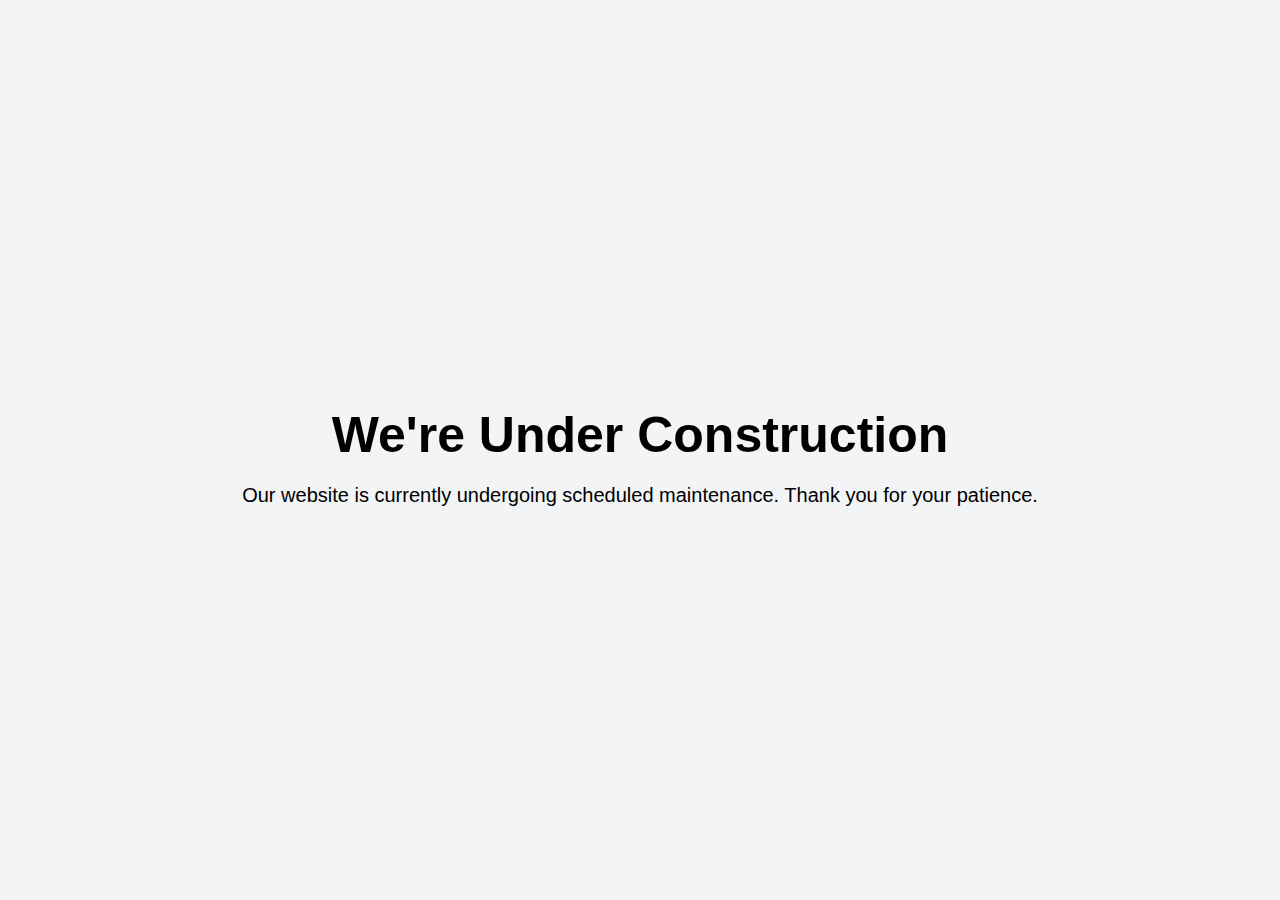
==== index.html @ 09f3fc77 "Update index.html" ====
<!DOCTYPE html>
<html lang="en">
<head>
    <meta charset="UTF-8">
    <meta name="viewport" content="width=device-width, initial-scale=1.0">
    <title>Website Under Construction</title>
    <style>
        body, html {
            height: 100%;
            margin: 0;
            font-family: Arial, sans-serif;
            display: flex;
            justify-content: center;
            align-items: center;
            background-color: #f3f4f6;
        }
        .container {
            text-align: center;
        }
        h1 {
            font-size: 50px;
            margin-bottom: 20px;
        }
        p {
            font-size: 20px;
        }
    </style>
</head>
<body>
    <div class="container">
        <h1>We're Under Construction</h1>
        <p>Our website is currently undergoing scheduled maintenance. Thank you for your patience.</p>
    </div>
</body>
</html>
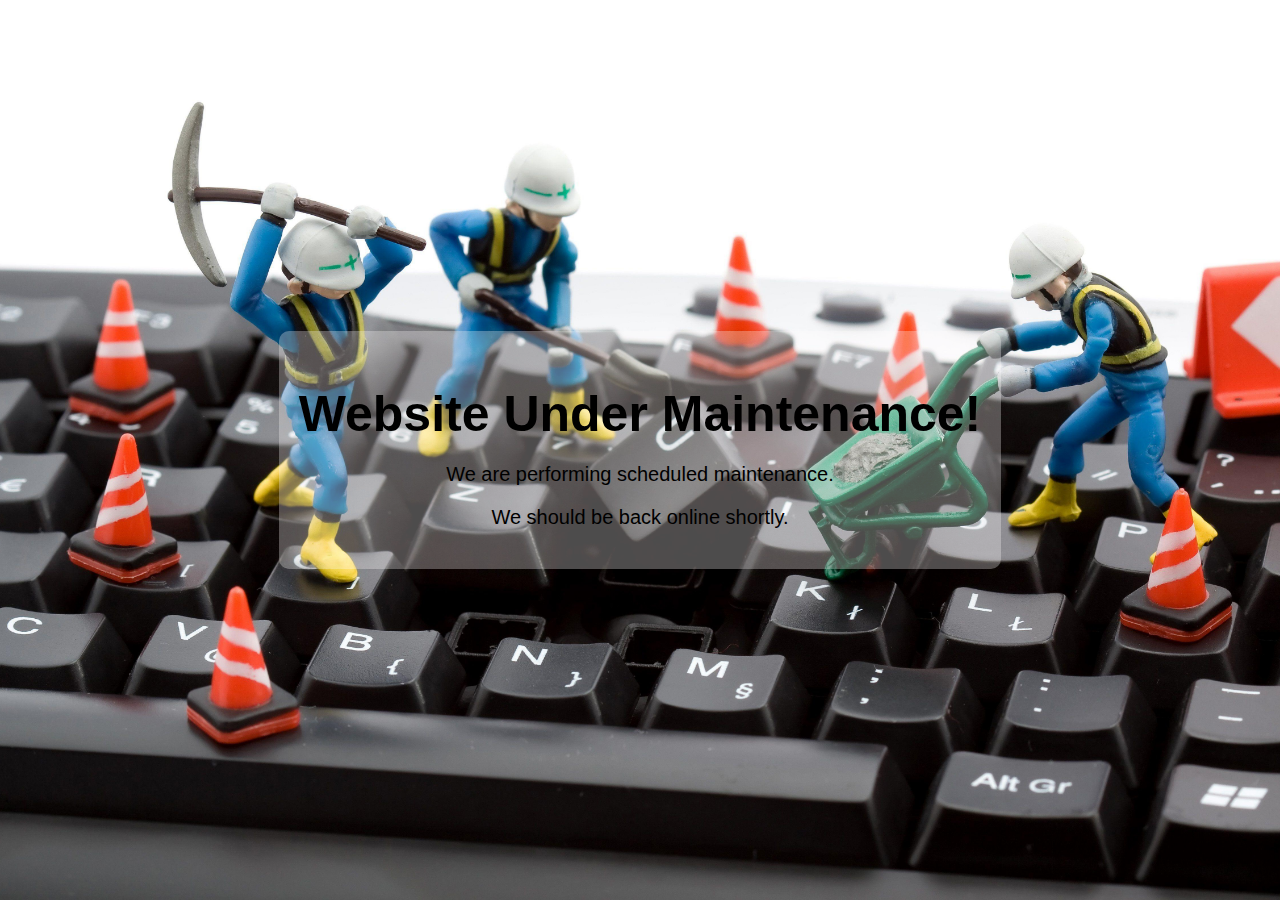
==== commit 6928d345: "update for the website maintains" ====
--- a/index.html
+++ b/index.html
@@ -3,33 +3,14 @@
 <head>
     <meta charset="UTF-8">
     <meta name="viewport" content="width=device-width, initial-scale=1.0">
-    <title>Website Under Construction</title>
-    <style>
-        body, html {
-            height: 100%;
-            margin: 0;
-            font-family: Arial, sans-serif;
-            display: flex;
-            justify-content: center;
-            align-items: center;
-            background-color: #f3f4f6;
-        }
-        .container {
-            text-align: center;
-        }
-        h1 {
-            font-size: 50px;
-            margin-bottom: 20px;
-        }
-        p {
-            font-size: 20px;
-        }
-    </style>
+    <title>Aarjan Tiwari Portfolio</title>
+    <link rel="stylesheet" href="styles.css">
 </head>
 <body>
     <div class="container">
-        <h1>We're Under Construction</h1>
-        <p>Our website is currently undergoing scheduled maintenance. Thank you for your patience.</p>
+        <h1>Website Under Maintenance!</h1>
+        <p>We are performing scheduled maintenance.</p>
+        <p>We should be back online shortly.</p>
     </div>
 </body>
 </html>
--- a/styles.css
+++ b/styles.css
@@ -0,0 +1,26 @@
+body, html {
+    height: 100%;
+    margin: 0;
+    font-family: Arial, sans-serif;
+    display: flex;
+    justify-content: center;
+    align-items: center;
+    background: url('main.jpg') no-repeat center center fixed;
+    background-size: cover;
+}
+
+.container {
+    text-align: center;
+    background-color: rgba(255, 251, 251, 0.301); /* Semi-transparent background */
+    padding: 20px;
+    border-radius: 10px;
+}
+
+h1 {
+    font-size: 50px;
+    margin-bottom: 20px;
+}
+
+p {
+    font-size: 20px;
+}
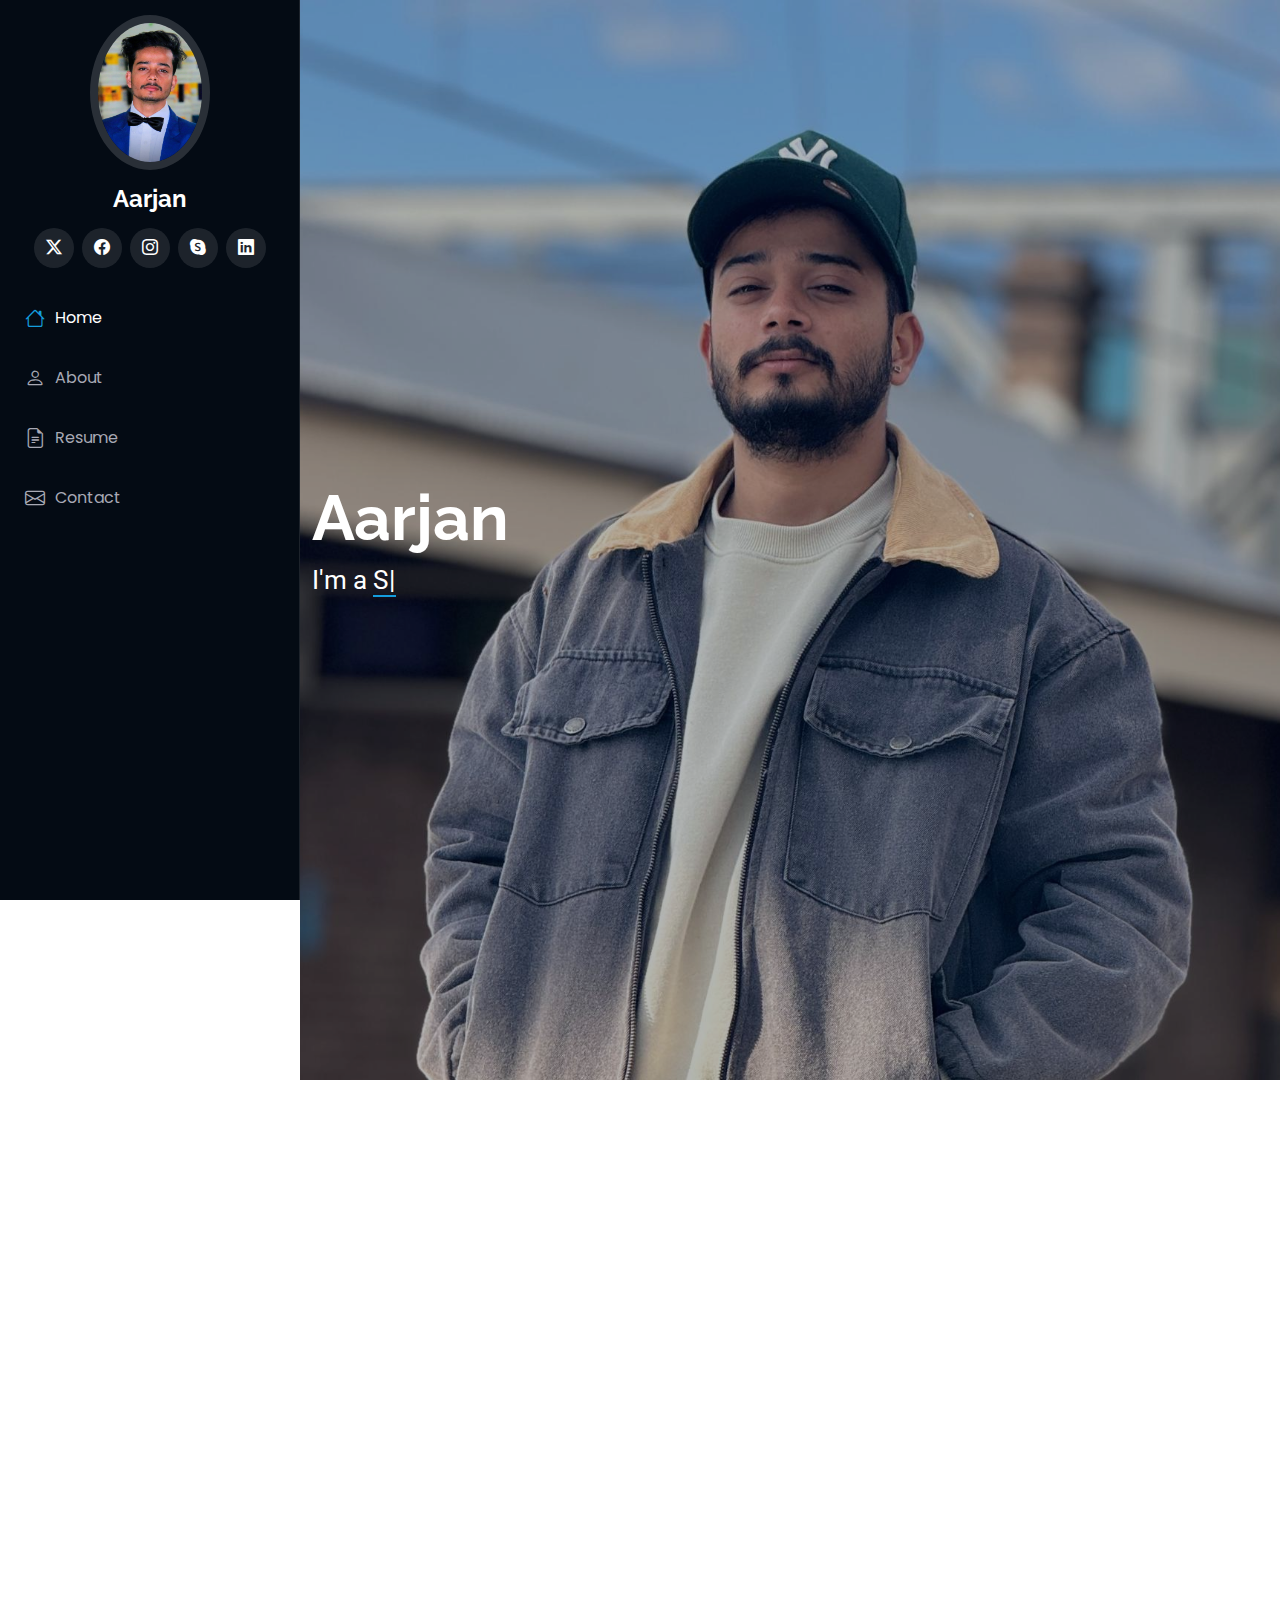
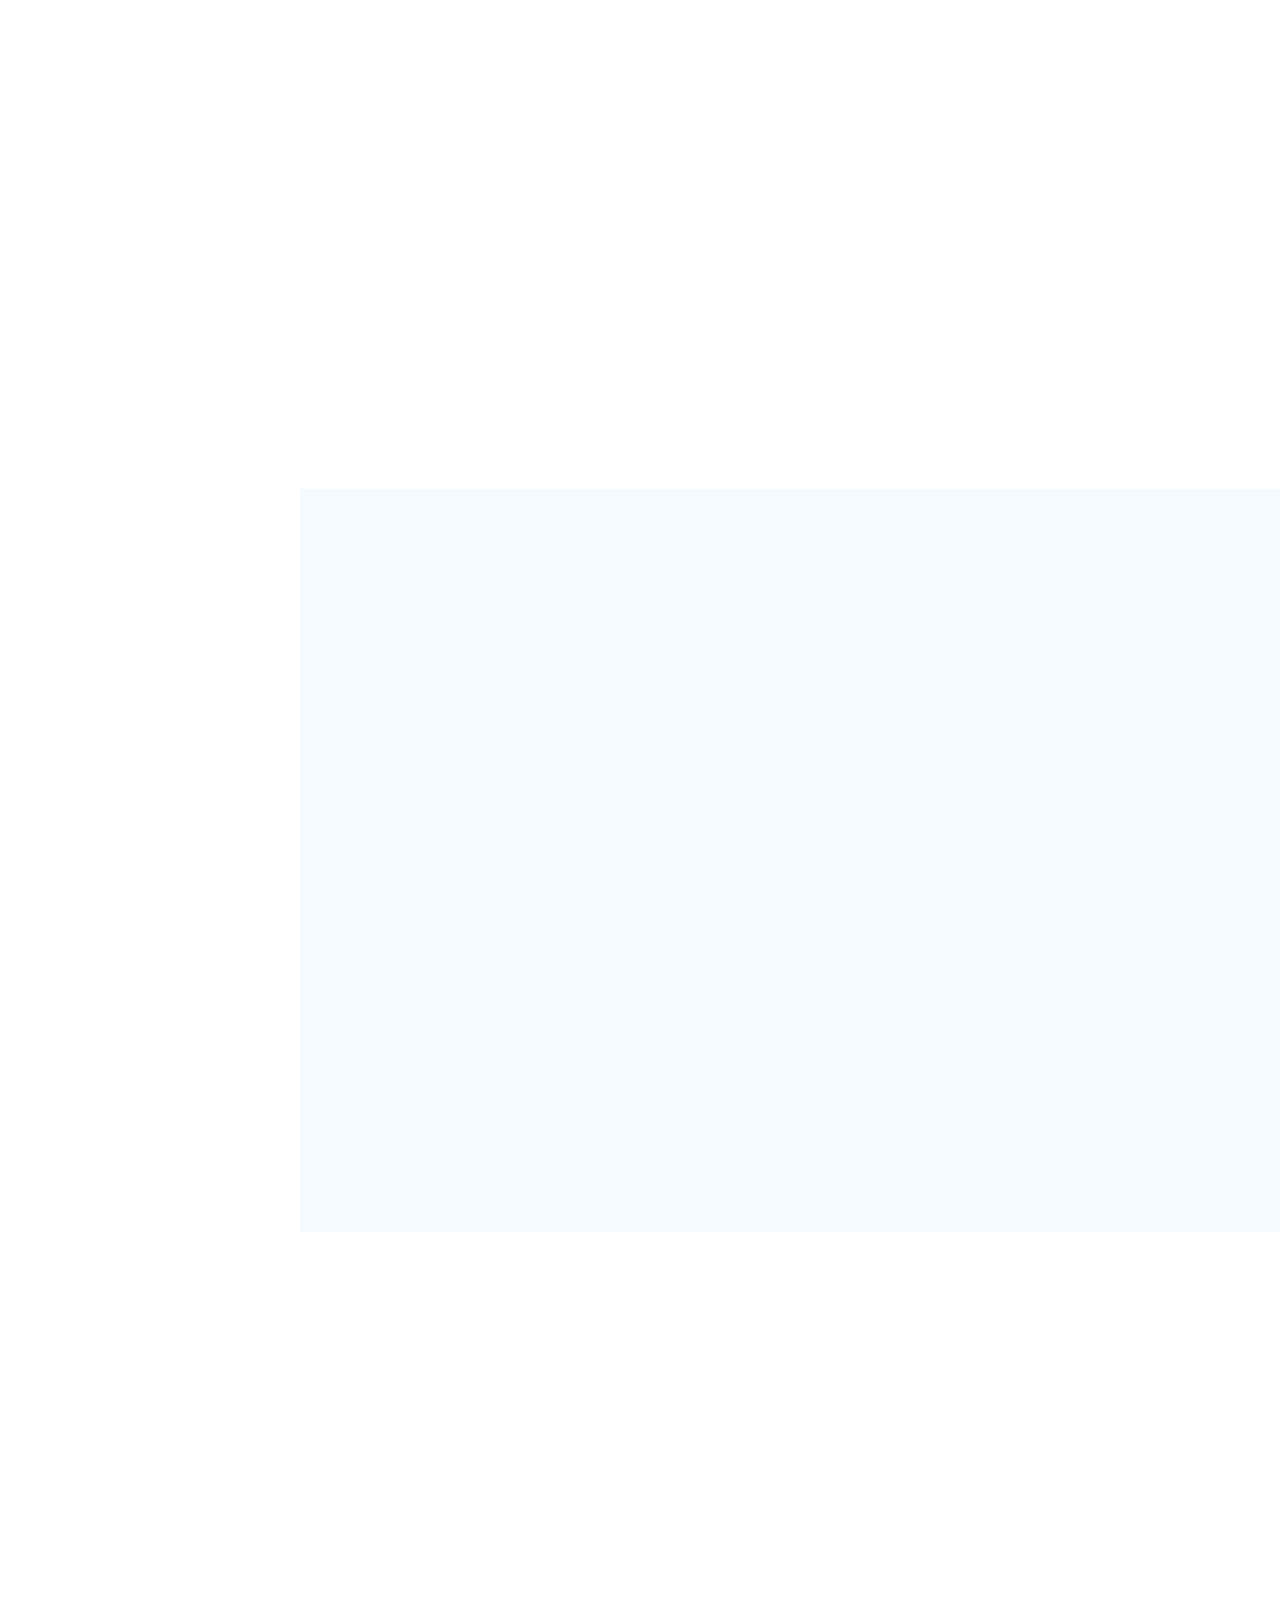
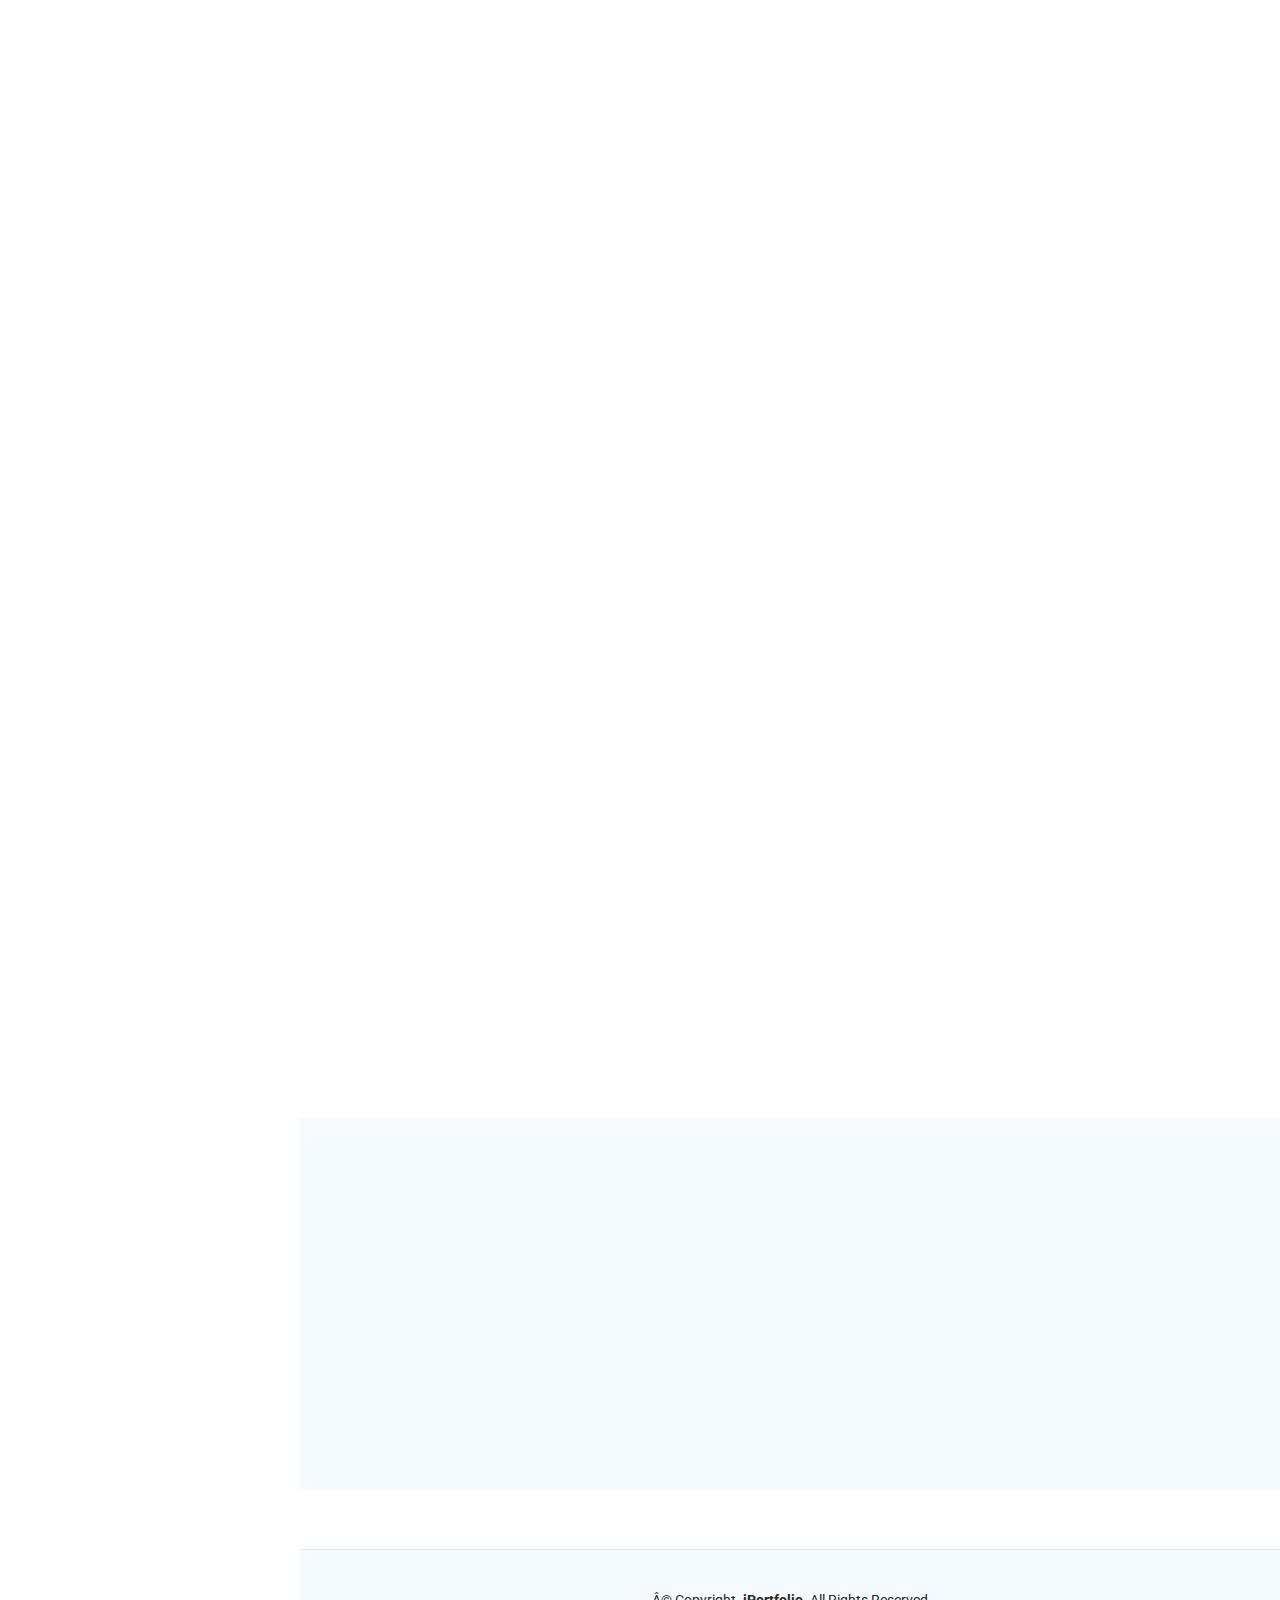
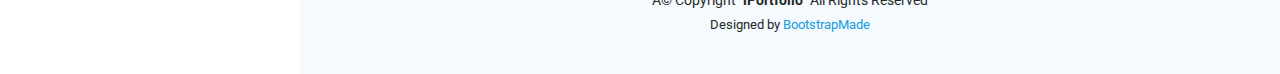
==== commit fcd014cc: "update test" ====
--- a/index.html
+++ b/index.html
@@ -1,16 +1,369 @@
 <!DOCTYPE html>
 <html lang="en">
+
 <head>
-    <meta charset="UTF-8">
-    <meta name="viewport" content="width=device-width, initial-scale=1.0">
-    <title>Aarjan Tiwari Portfolio</title>
-    <link rel="stylesheet" href="styles.css">
+ <meta charset="= utf-8">
+ <meta content="width=device-width, initial-scale=1.0" name="viewport">
+  <title>Aarjan Portfolio</title>
+  <meta content="portfolio, Aarjan, projects" name="keywords">
+  <meta content="Welcome to Aarjan's portfolio showcasing projects and skills." name="description">
+
+ 
+
+
+  <!-- Favicons -->
+  <link href="assets/img/favicon.png" rel="icon">
+  <link href="assets/img/apple-touch-icon.png" rel="apple-touch-icon">
+
+  <!-- Fonts -->
+  <link href="https://fonts.googleapis.com" rel="preconnect">
+  <link href="https://fonts.gstatic.com" rel="preconnect" crossorigin>
+  <link href="https://fonts.googleapis.com/css2?family=Roboto:ital,wght@0,100;0,300;0,400;0,500;0,700;0,900;1,100;1,300;1,400;1,500;1,700;1,900&family=Poppins:ital,wght@0,100;0,200;0,300;0,400;0,500;0,600;0,700;0,800;0,900;1,100;1,200;1,300;1,400;1,500;1,600;1,700;1,800;1,900&family=Raleway:ital,wght@0,100;0,200;0,300;0,400;0,500;0,600;0,700;0,800;0,900;1,100;1,200;1,300;1,400;1,500;1,600;1,700;1,800;1,900&display=swap" rel="stylesheet">
+
+  <!-- Vendor CSS Files -->
+  <link href="assets/vendor/bootstrap/css/bootstrap.min.css" rel="stylesheet">
+  <link href="assets/vendor/bootstrap-icons/bootstrap-icons.css" rel="stylesheet">
+  <link href="assets/vendor/aos/aos.css" rel="stylesheet">
+  <link href="assets/vendor/glightbox/css/glightbox.min.css" rel="stylesheet">
+  <link href="assets/vendor/swiper/swiper-bundle.min.css" rel="stylesheet">
+
+  <!-- Main CSS File -->
+  <link href="assets/css/main.css" rel="stylesheet">
+
+  
 </head>
-<body>
+
+<body class="index-page">
+
+  <header id="header" class="header dark-background d-flex flex-column">
+    <i class="header-toggle d-xl-none bi bi-list"></i>
+
+    <div class="profile-img">
+      <img src="assets/img/my-profile-img.jpg" alt="" class="img-fluid rounded-circle">
+    </div>
+
+    <a href="index.html" class="logo d-flex align-items-center justify-content-center">
+      <!-- Uncomment the line below if you also wish to use an image logo -->
+      <!-- <img src="assets/img/logo.jpg" alt=""> -->
+      <h1 class="sitename">Aarjan</h1>
+    </a>
+
+    <div class="social-links text-center">
+      <a href="#" class="twitter"><i class="bi bi-twitter-x"></i></a>
+      <a href="#" class="facebook"><i class="bi bi-facebook"></i></a>
+      <a href="#" class="instagram"><i class="bi bi-instagram"></i></a>
+      <a href="#" class="google-plus"><i class="bi bi-skype"></i></a>
+      <a href="#" class="linkedin"><i class="bi bi-linkedin"></i></a>
+    </div>
+
+    <nav id="navmenu" class="navmenu">
+      <ul>
+        <li><a href="#hero" class="active"><i class="bi bi-house navicon"></i>Home</a></li>
+        <li><a href="#about"><i class="bi bi-person navicon"></i> About</a></li>
+        <li><a href="#resume"><i class="bi bi-file-earmark-text navicon"></i> Resume</a></li>      
+        <li><a href="#contact"><i class="bi bi-envelope navicon"></i> Contact</a></li>
+      </ul>
+    </nav>
+
+  </header>
+
+  <main class="main">
+
+    <!-- Hero Section -->
+    <section id="hero" class="hero section dark-background">
+
+      <img src="img/hero-bg.jpg" alt="" data-aos="fade-in" class="">
+
+      <div class="container" data-aos="fade-up" data-aos-delay="100">
+        <h2>Aarjan</h2>
+        <p>I'm a <span class="typed" data-typed-items=" 
+        
+          Student seeking a junior data analyst role to advance my career.
+          ,quick learner 
+          ,detail-oriented individual.
+                   
+           ">Designer</span><span class="typed-cursor typed-cursor--blink" aria-hidden="true"></span><span class="typed-cursor typed-cursor--blink" aria-hidden="true"></span></p>
+      </div>
+
+    </section><!-- /Hero Section -->
+
+    <!-- About Section -->
+    <section id="about" class="about section">
+
+      <!-- Section Title -->
+      <div class="container section-title" data-aos="fade-up">
+        <h2>About</h2>
+        <p>Being a detail-oriented business development and sale professional, I am currently a student at King’s Own Institute pursuing a Master of Information System. I have rich and versatile work background, which includes extensive responsibilities in the sales and marketing where I gained knowledge within the business development and customer-oriented services as well as strategic management. 
+ 
+          <br>
+          <br>I have worked in organization like Continental Trading Enterprises authorize distributor of OTIS elevator in Nepal, Asian Paints Nepal largest paint company in Nepal, & Goyal Metal Industries and added value addition to organizations. In my previous positions the use of spreadsheet applications was always preferred over complex tools even though I have received my certifications in Power BI and have some background in SQL. 
+          
+          <br> <br> I am in the process of aiming for the job of a data analyst. I have utilized my analytical ability and educational background and intend to work gathering valuable and usable information that can help to determine strategic business performance. I would like to join a lively team and look forward to solving problems connected with data.</p>
+      </div><!-- End Section Title -->
+
+      <div class="container" data-aos="fade-up" data-aos-delay="100">
+
+        <div class="row gy-4 justify-content-center">
+          <div class="col-lg-4">
+            <img src="assets/img/my-profile-img.jpg" class="img-fluid" alt="">
+          </div>
+          <div class="col-lg-8 content">
+            <h2>Aspiring Data Analyst | master’s in management information systems | Certified in Power BI & SQL | Experienced in Business Development & Sales</h2>
+            <p class="fst-italic py-3">
+              
+            </p>
+            <div class="row">
+              <div class="col-lg-6">
+                <ul>
+                  <li><i class="bi bi-chevron-right"></i> <strong>Birthday:</strong> <span>26 Aug 1998</span></li>
+                  <li><i class="bi bi-chevron-right"></i> <strong>Website:</strong> <span><a href="https://aarjan-tiwari.github.io/" target="_blank">https://aarjan-tiwari.github.io/</a></span></li>
+                  <li><i class="bi bi-chevron-right"></i> <strong>Phone:</strong> <span>0451366301</span></li>
+                  <li><i class="bi bi-chevron-right"></i> <strong>City:</strong> <span>Sydney , Australia</span></li>
+                </ul>
+              </div>
+              <div class="col-lg-6">
+                <ul>
+                  <li><i class="bi bi-chevron-right"></i> <strong>Age:</strong> <span>25</span></li>
+                  <li><i class="bi bi-chevron-right"></i> <strong>Degree:</strong> <span>Master</span></li>
+                  <li><i class="bi bi-chevron-right"></i> <strong>Email:</strong> <span><a href="mailto:aarjan.tiwari@gmail.com">aarjan.tiwari@gmail.com</a></span></li>
+                  <li><i class="bi bi-chevron-right"></i> <strong>Job Status:</strong> <span>Seeking Opportunities</span></li>
+                </ul>
+              </div>
+            </div>
+            <p class="py-3">
+              I am actively seeking new career opportunities and am eager to apply my skills and experience to a challenging role. If you have any opportunities or advice, please feel free to reach out.
+            </p>
+          </div>
+        </div>
+
+      </div>
+
+    </section><!-- /About Section -->
+
+   
+
+ <!-- Skills Section -->
+<section id="skills" class="skills section light-background">
+
+  <!-- Section Title -->
+  <div class="container section-title" data-aos="fade-up">
+    <h2>Skills</h2>
+    <p>An overview of my technical and soft skills relevant to data analysis.</p>
+  </div><!-- End Section Title -->
+
+  <div class="container" data-aos="fade-up" data-aos-delay="100">
+
+    <div class="row">
+
+      <div class="col-lg-6">
+        <div class="skill-item">
+          <h4>SQL</h4>
+          <p>Basic knowledge of SQL for querying and managing databases.</p>
+        </div>
+        <div class="skill-item">
+          <h4>Excel</h4>
+          <p>Proficient in using Excel for data analysis and visualization.</p>
+        </div>
+        <div class="skill-item">
+          <h4>Python</h4>
+          <p>Introduction to Python for data manipulation and analysis.</p>
+        </div>
+        <div class="skill-item">
+          <h4>Power BI</h4>
+          <p>Basic skills in Power BI for creating reports and dashboards.</p>
+        </div>
+        <div class="skill-item">
+          <h4>HTML</h4>
+          <p>Basic understanding of HTML for web data presentation.</p>
+        </div>
+        <div class="skill-item">
+          <h4>CSS</h4>
+          <p>Fundamental skills in CSS for styling web data presentations.</p>
+        </div>
+      </div>
+
+      <div class="col-lg-6">
+        <div class="skill-item">
+          <h4>Problem-Solving</h4>
+          <p>Ability to identify and resolve data-related issues effectively.</p>
+        </div>
+        <div class="skill-item">
+          <h4>Communication</h4>
+          <p>Skillful in presenting data insights clearly to stakeholders.</p>
+        </div>
+        <div class="skill-item">
+          <h4>Attention to Detail</h4>
+          <p>Meticulous in ensuring data accuracy and integrity.</p>
+        </div>
+        <div class="skill-item">
+          <h4>Analytical Thinking</h4>
+          <p>Strong ability to analyze data and derive actionable insights.</p>
+        </div>
+        <div class="skill-item">
+          <h4>Time Management</h4>
+          <p>Efficiently manages tasks and deadlines for timely project delivery.</p>
+        </div>
+      </div>
+
+    </div>
+
+  </div>
+
+</section><!-- /Skills Section -->
+
+
+
+
+    <!-- Resume Section -->
+    <section id="resume" class="resume section">
+
+      <!-- Section Title -->
+      <div class="container section-title" data-aos="fade-up">
+        <h2>Resume</h2>
+        <p>Business Development Professional Transitioning to Data Analytics</p>
+      </div><!-- End Section Title -->
+
+      <div class="container">
+
+        <div class="row">
+
+          <div class="col-lg-6" data-aos="fade-up" data-aos-delay="200">
+            <h3 class="resume-title">Professional Experience</h3>
+            <div class="resume-item">
+              <h4>Regional Sales Officer</h4>
+              <h5>Oct 2022 - Jun 2023</h5>
+              <p><em>Continental Trading Enterprises Pvt. Ltd., Butwal, Nepal</em></p>
+              <ul>
+                <li>Managed client accounts with a value ranging from AUD 50k to 70k.</li>
+                <li>Developed and maintained strong client relationships to drive business growth.</li>
+                <li>Provided strategic solutions and support to meet client needs and objectives.</li>
+              </ul>
+            </div><!-- End Resume Item -->
+      
+            <div class="resume-item">
+              <h4>Territory Sales Incharge</h4>
+              <h5>Feb 2022 - Jun 2022</h5>
+              <p><em>Asian Paints Nepal, Butwal, Nepal</em></p>
+              <ul>
+                <li>Handled 10-15 dealership transactions with an average value of AUD 20k.</li>
+                <li>Oversaw sales operations and ensured dealer satisfaction.</li>
+                <li>Implemented strategies to increase market penetration and sales volume.</li>
+              </ul>
+            </div><!-- End Resume Item -->
+      
+            <div class="resume-item">
+              <h4>Marketing Officer</h4>
+              <h5>Dec 2020 - Feb 2022</h5>
+              <p><em>Goyal Metal Industries Pvt. Ltd., Kathmandu, Nepal</em></p>
+              <ul>
+                <li>Worked with Dealers ranging from AUD 2k to 60k.</li>
+                <li>Developed marketing strategies to enhance brand presence and customer engagement.</li>
+                <li>Managed client relationships and provided exceptional service to drive satisfaction.</li>
+              </ul>
+            </div><!-- End Resume Item -->
+      
+            <div class="resume-item">
+              <h4>Paint Consultant</h4>
+              <h5>Feb 2018 - Jul 2019</h5>
+              <p><em>Storm Communications Nepal Pvt. Ltd., Butwal, Nepal</em></p>
+              <ul>
+                <li>Conducted business development and managed customer-focused services.</li>
+                <li>Advised clients on paint products and solutions to meet their needs.</li>
+                <li>Maintained client satisfaction through effective communication and support.</li>
+              </ul>
+            </div><!-- End Resume Item -->
+      
+          </div>
+      
+        </div>
+      
+      </div><!-- /Resume Section -->
+
+   
+
+          
+
+            
+
+        </div>
+
+      </div>  
+
+  <!-- Contact Section -->
+<section id="contact" class="contact section light-background">
+
+  <!-- Section Title -->
+  <div class="container section-title" data-aos="fade-up">
+    <h2>Contact Information</h2>
+    <p>Feel free to reach out to me via any of the following channels for opportunities, networking, or collaborations.</p>
+  </div><!-- End Section Title -->
+
+  <div class="container" data-aos="fade-up" data-aos-delay="100">
+
+    <div class="row">
+
+      <div class="col-lg-6">
+        <ul>
+          <li><i class="bi bi-phone"></i> <strong>Phone:</strong> <span>+61 451 366 301</span></li>
+          <li><i class="bi bi-envelope"></i> <strong>Email:</strong> <span><a href="mailto:aarjan.tiwari@gmail.com">aarjan.tiwari@gmail.com</a></span></li>
+        </ul>
+      </div>
+
+      <div class="col-lg-6">
+        <ul>
+          <li><i class="bi bi-linkedin"></i> <strong>LinkedIn:</strong> <span><a href="https://www.linkedin.com/in/aarjan-tiwari-4a1232183/" target="_blank">linkedin.com/in/aarjan-tiwari</a></span></li>
+          <li><i class="bi bi-globe"></i> <strong>Website:</strong> <span><a href="https://aarjan-tiwari.github.io/" target="_blank">aarjan-tiwari.github.io</a></span></li>
+          <li><i class="bi bi-geo-alt"></i> <strong>Location:</strong> <span>Sydney, Australia</span></li>
+        </ul>
+      </div>
+
+    </div>
+
+  </div>
+
+</section><!-- /Contact Section -->
+
+
+  </main>
+
+  <footer id="footer" class="footer position-relative light-background">
+
     <div class="container">
-        <h1>Website Under Maintenance!</h1>
-        <p>We are performing scheduled maintenance.</p>
-        <p>We should be back online shortly.</p>
-    </div>
+      <div class="copyright text-center ">
+        <p>© <span>Copyright</span> <strong class="px-1 sitename">iPortfolio</strong> <span>All Rights Reserved</span></p>
+      </div>
+      <div class="credits">
+        <!-- All the links in the footer should remain intact. -->
+        <!-- You can delete the links only if you've purchased the pro version. -->
+        <!-- Licensing information: https://bootstrapmade.com/license/ -->
+        <!-- Purchase the pro version with working PHP/AJAX contact form: [buy-url] -->
+        Designed by <a href="https://bootstrapmade.com/">BootstrapMade</a>
+      </div>
+    </div>
+
+  </footer>
+
+  <!-- Scroll Top -->
+  <a href="#" id="scroll-top" class="scroll-top d-flex align-items-center justify-content-center"><i class="bi bi-arrow-up-short"></i></a>
+
+  <!-- Preloader -->
+  <div id="preloader"></div>
+
+  <!-- Vendor JS Files -->
+  <script src="assets/vendor/bootstrap/js/bootstrap.bundle.min.js"></script>
+  <script src="assets/vendor/php-email-form/validate.js"></script>
+  <script src="assets/vendor/aos/aos.js"></script>
+  <script src="assets/vendor/typed.js/typed.umd.js"></script>
+  <script src="assets/vendor/purecounter/purecounter_vanilla.js"></script>
+  <script src="assets/vendor/waypoints/noframework.waypoints.js"></script>
+  <script src="assets/vendor/glightbox/js/glightbox.min.js"></script>
+  <script src="assets/vendor/imagesloaded/imagesloaded.pkgd.min.js"></script>
+  <script src="assets/vendor/isotope-layout/isotope.pkgd.min.js"></script>
+  <script src="assets/vendor/swiper/swiper-bundle.min.js"></script>
+
+  <!-- Main JS File -->
+  <script src="assets/js/main.js"></script>
+
 </body>
-</html>
+
+</html>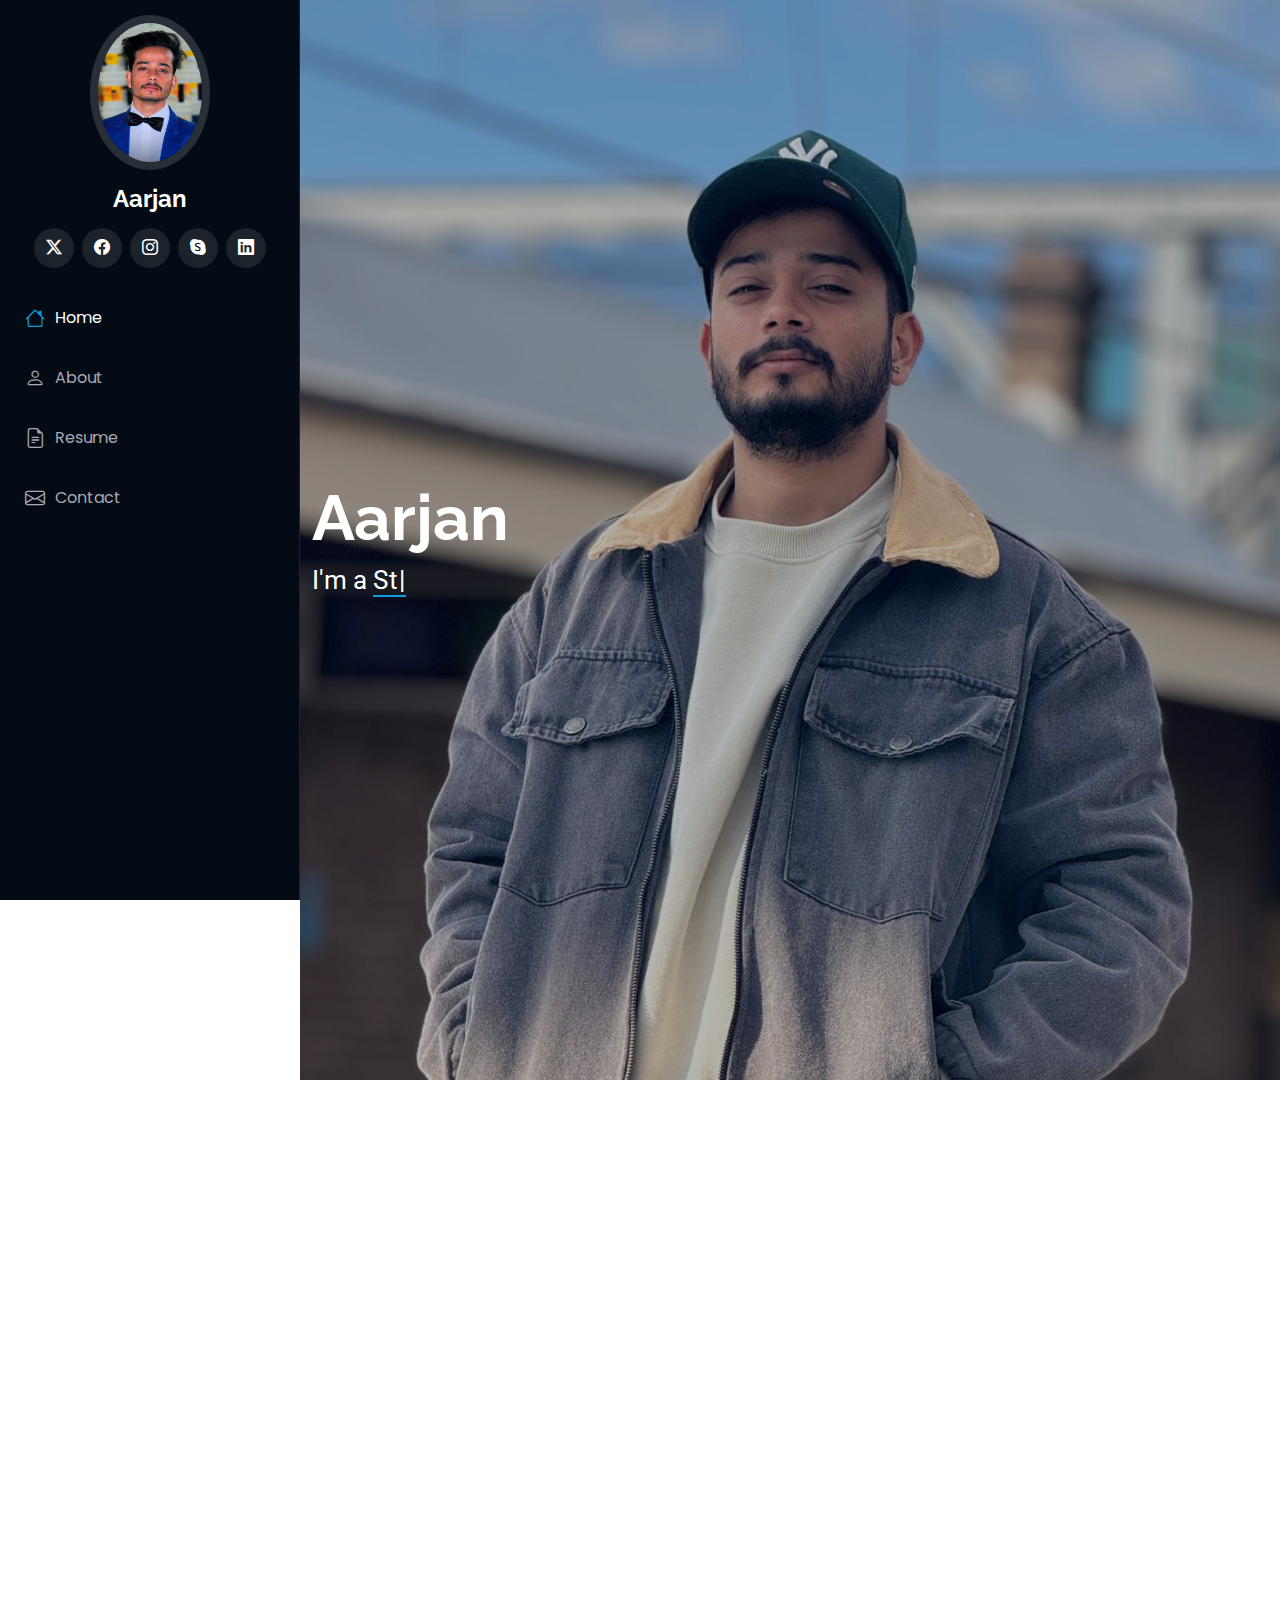
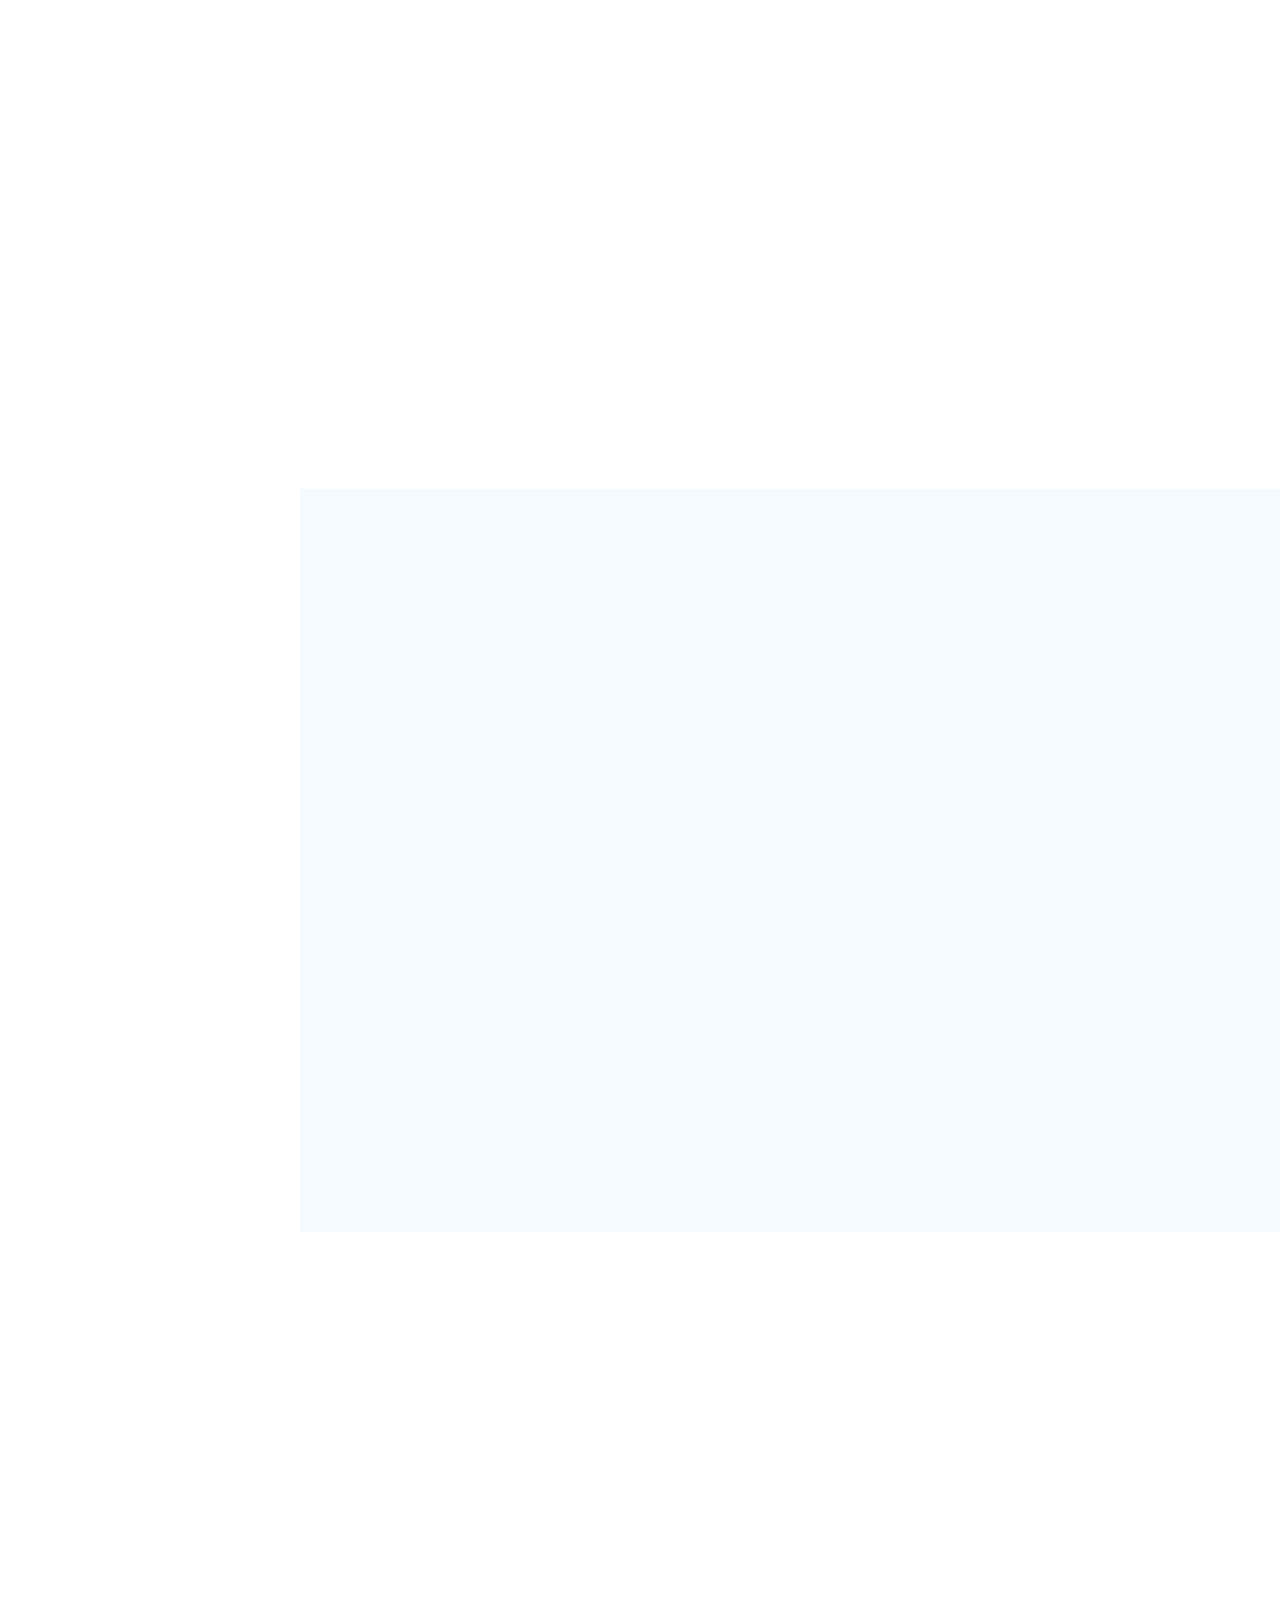
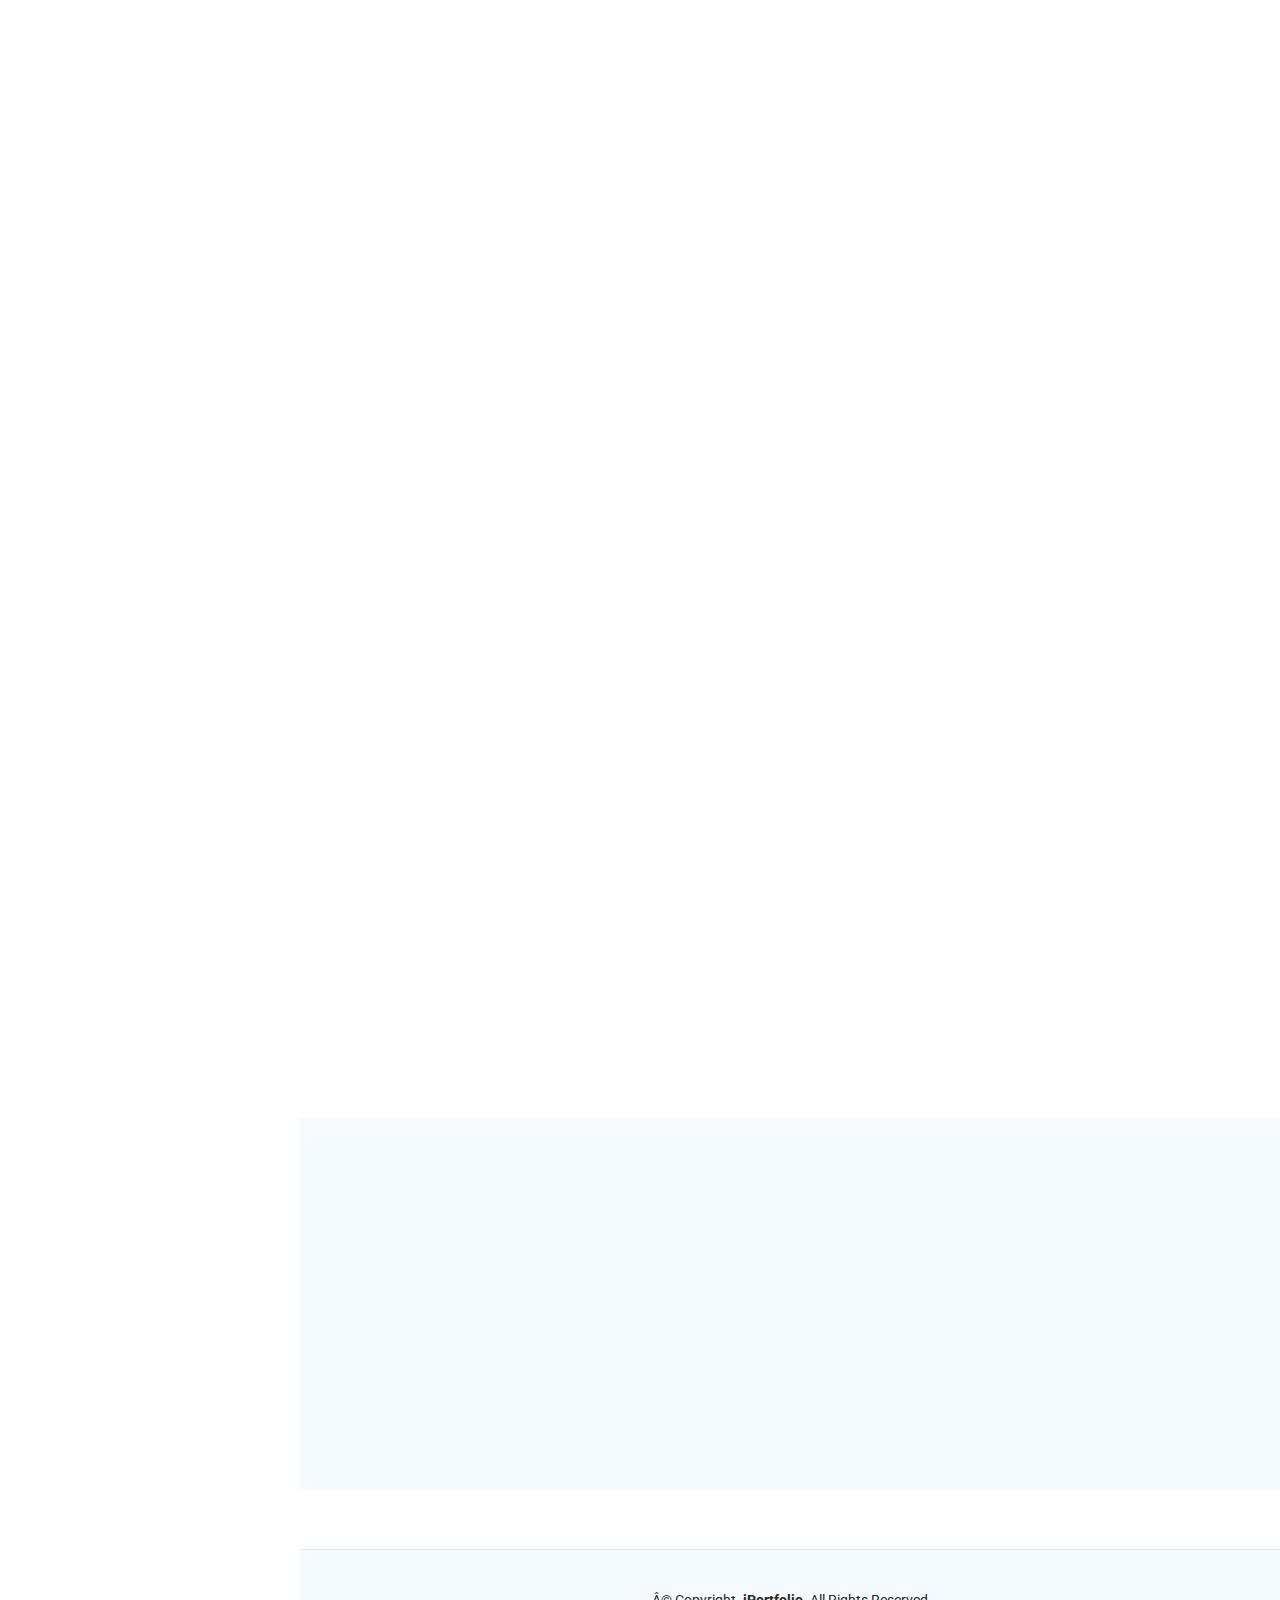
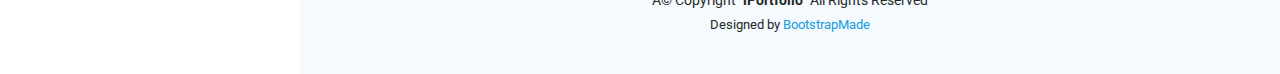
==== commit e9031e8c: "update" ====
--- a/index.html
+++ b/index.html
@@ -44,7 +44,7 @@
 
     <a href="index.html" class="logo d-flex align-items-center justify-content-center">
       <!-- Uncomment the line below if you also wish to use an image logo -->
-      <!-- <img src="assets/img/logo.jpg" alt=""> -->
+      <!-- <img src="assets/img/logo.png" alt=""> -->
       <h1 class="sitename">Aarjan</h1>
     </a>
 
@@ -125,7 +125,7 @@
                 <ul>
                   <li><i class="bi bi-chevron-right"></i> <strong>Age:</strong> <span>25</span></li>
                   <li><i class="bi bi-chevron-right"></i> <strong>Degree:</strong> <span>Master</span></li>
-                  <li><i class="bi bi-chevron-right"></i> <strong>Email:</strong> <span><a href="mailto:aarjan.tiwari@gmail.com">aarjan.tiwari@gmail.com</a></span></li>
+                  <li><i class="bi bi-chevron-right"></i> <strong>Email:</strong> <span><a href="mailto:aarjan.tiwarii@gmail.com">aarjan.tiwarii@gmail.com</a></span></li>
                   <li><i class="bi bi-chevron-right"></i> <strong>Job Status:</strong> <span>Seeking Opportunities</span></li>
                 </ul>
               </div>
@@ -336,7 +336,7 @@
         <!-- All the links in the footer should remain intact. -->
         <!-- You can delete the links only if you've purchased the pro version. -->
         <!-- Licensing information: https://bootstrapmade.com/license/ -->
-        <!-- Purchase the pro version with working PHP/AJAX contact form: [buy-url] -->
+        
         Designed by <a href="https://bootstrapmade.com/">BootstrapMade</a>
       </div>
     </div>
@@ -351,7 +351,7 @@
 
   <!-- Vendor JS Files -->
   <script src="assets/vendor/bootstrap/js/bootstrap.bundle.min.js"></script>
-  <script src="assets/vendor/php-email-form/validate.js"></script>
+
   <script src="assets/vendor/aos/aos.js"></script>
   <script src="assets/vendor/typed.js/typed.umd.js"></script>
   <script src="assets/vendor/purecounter/purecounter_vanilla.js"></script>
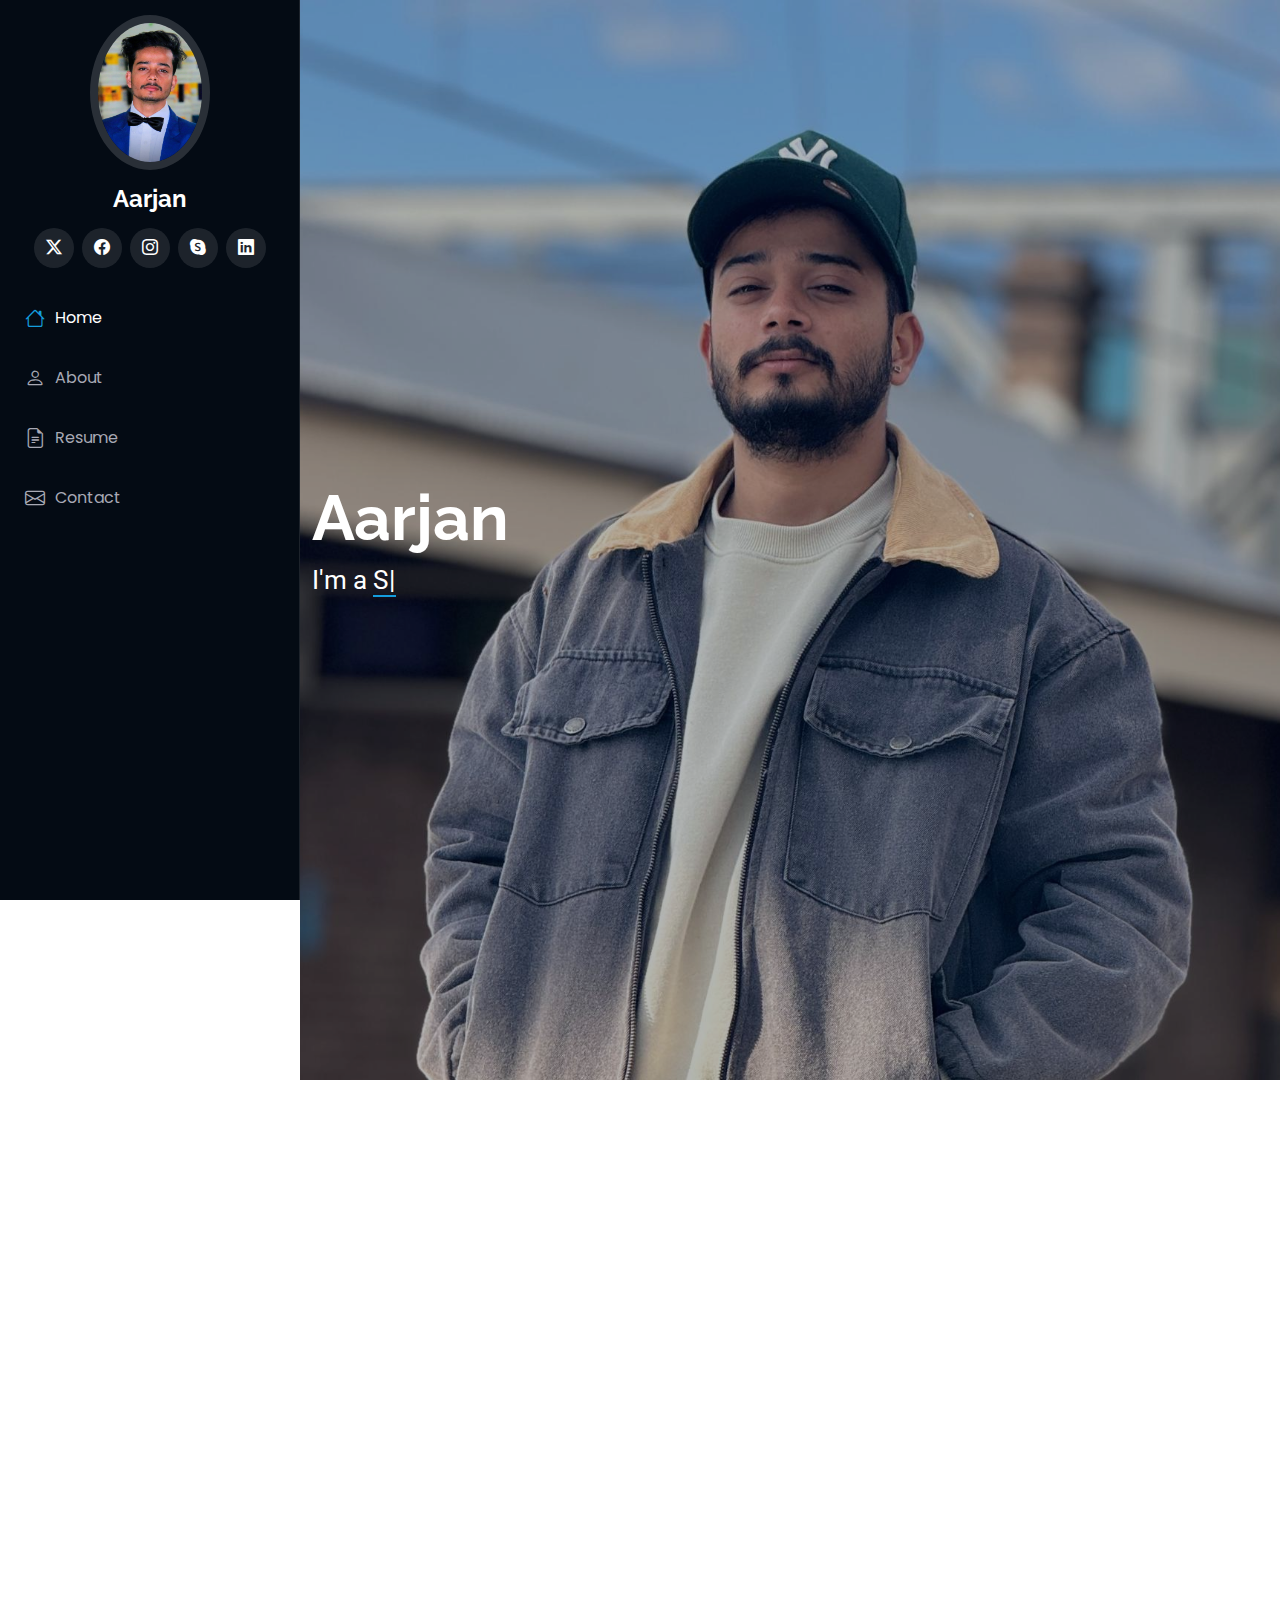
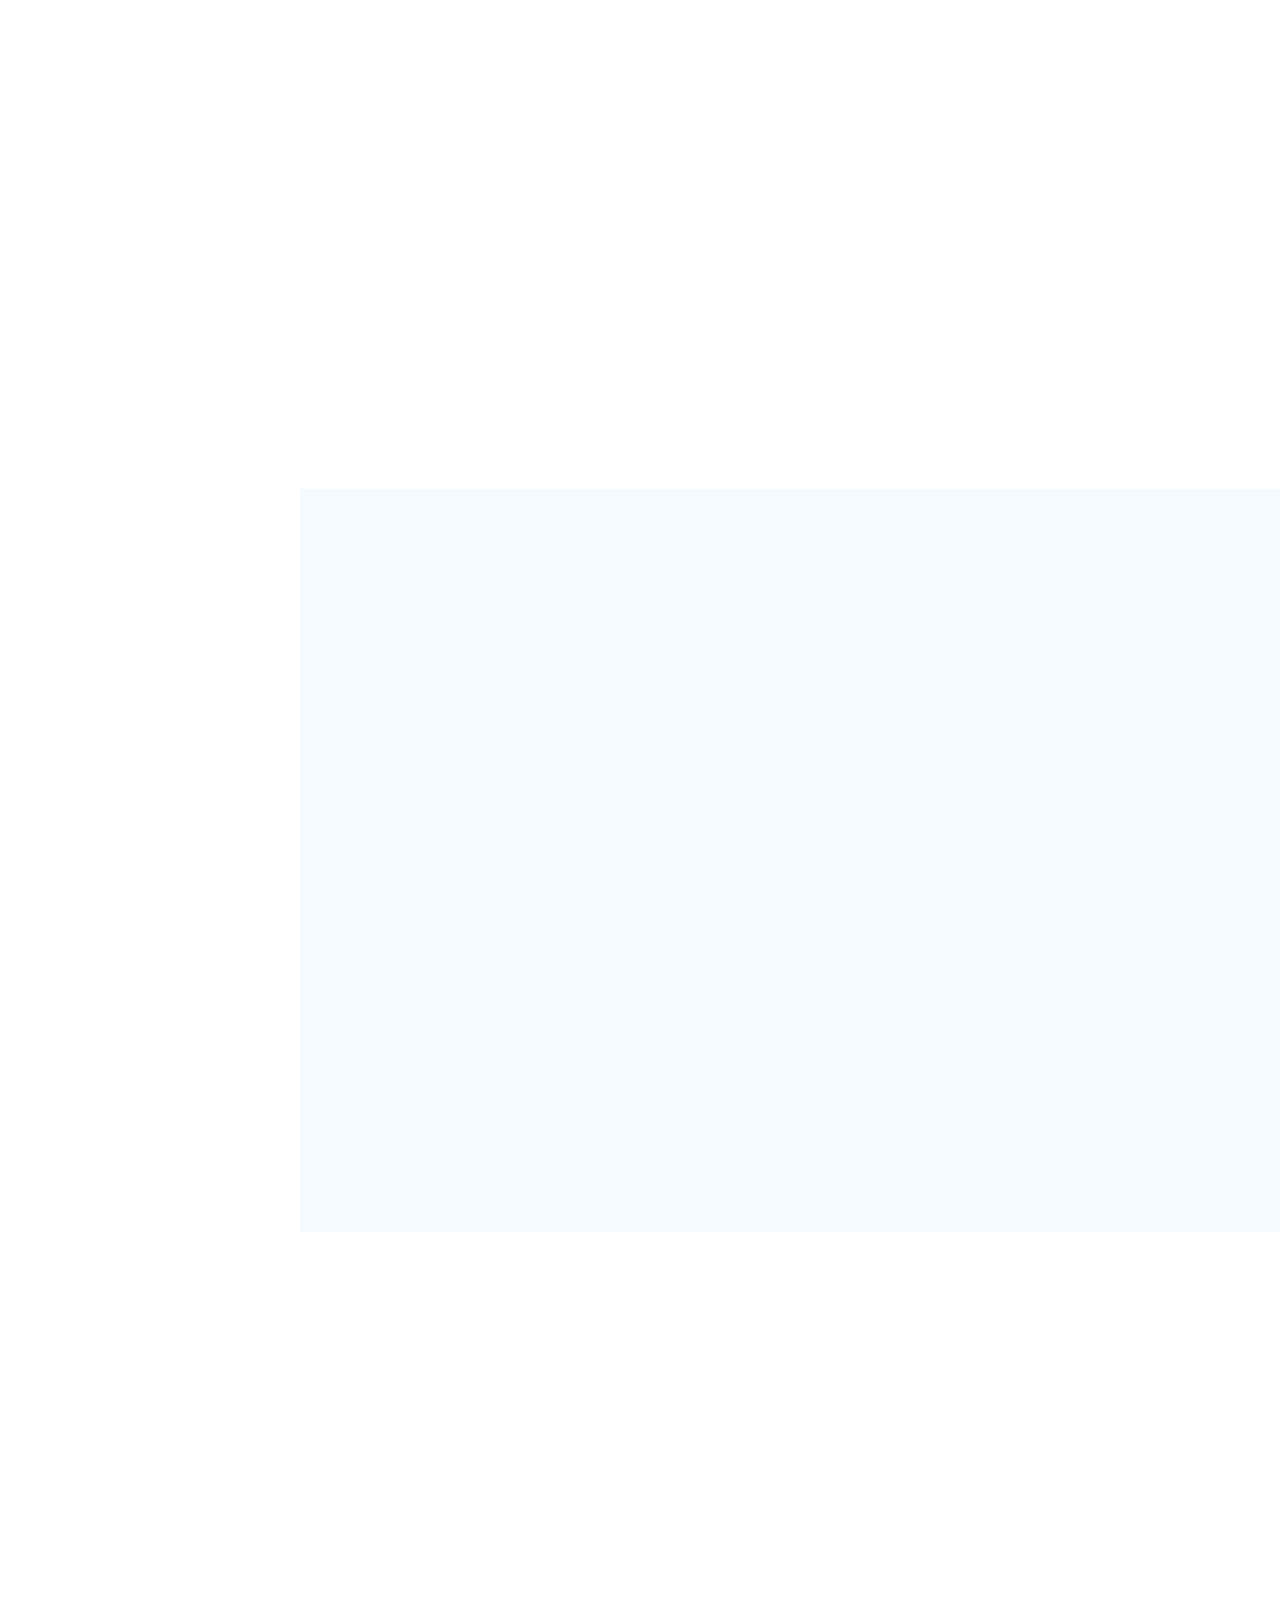
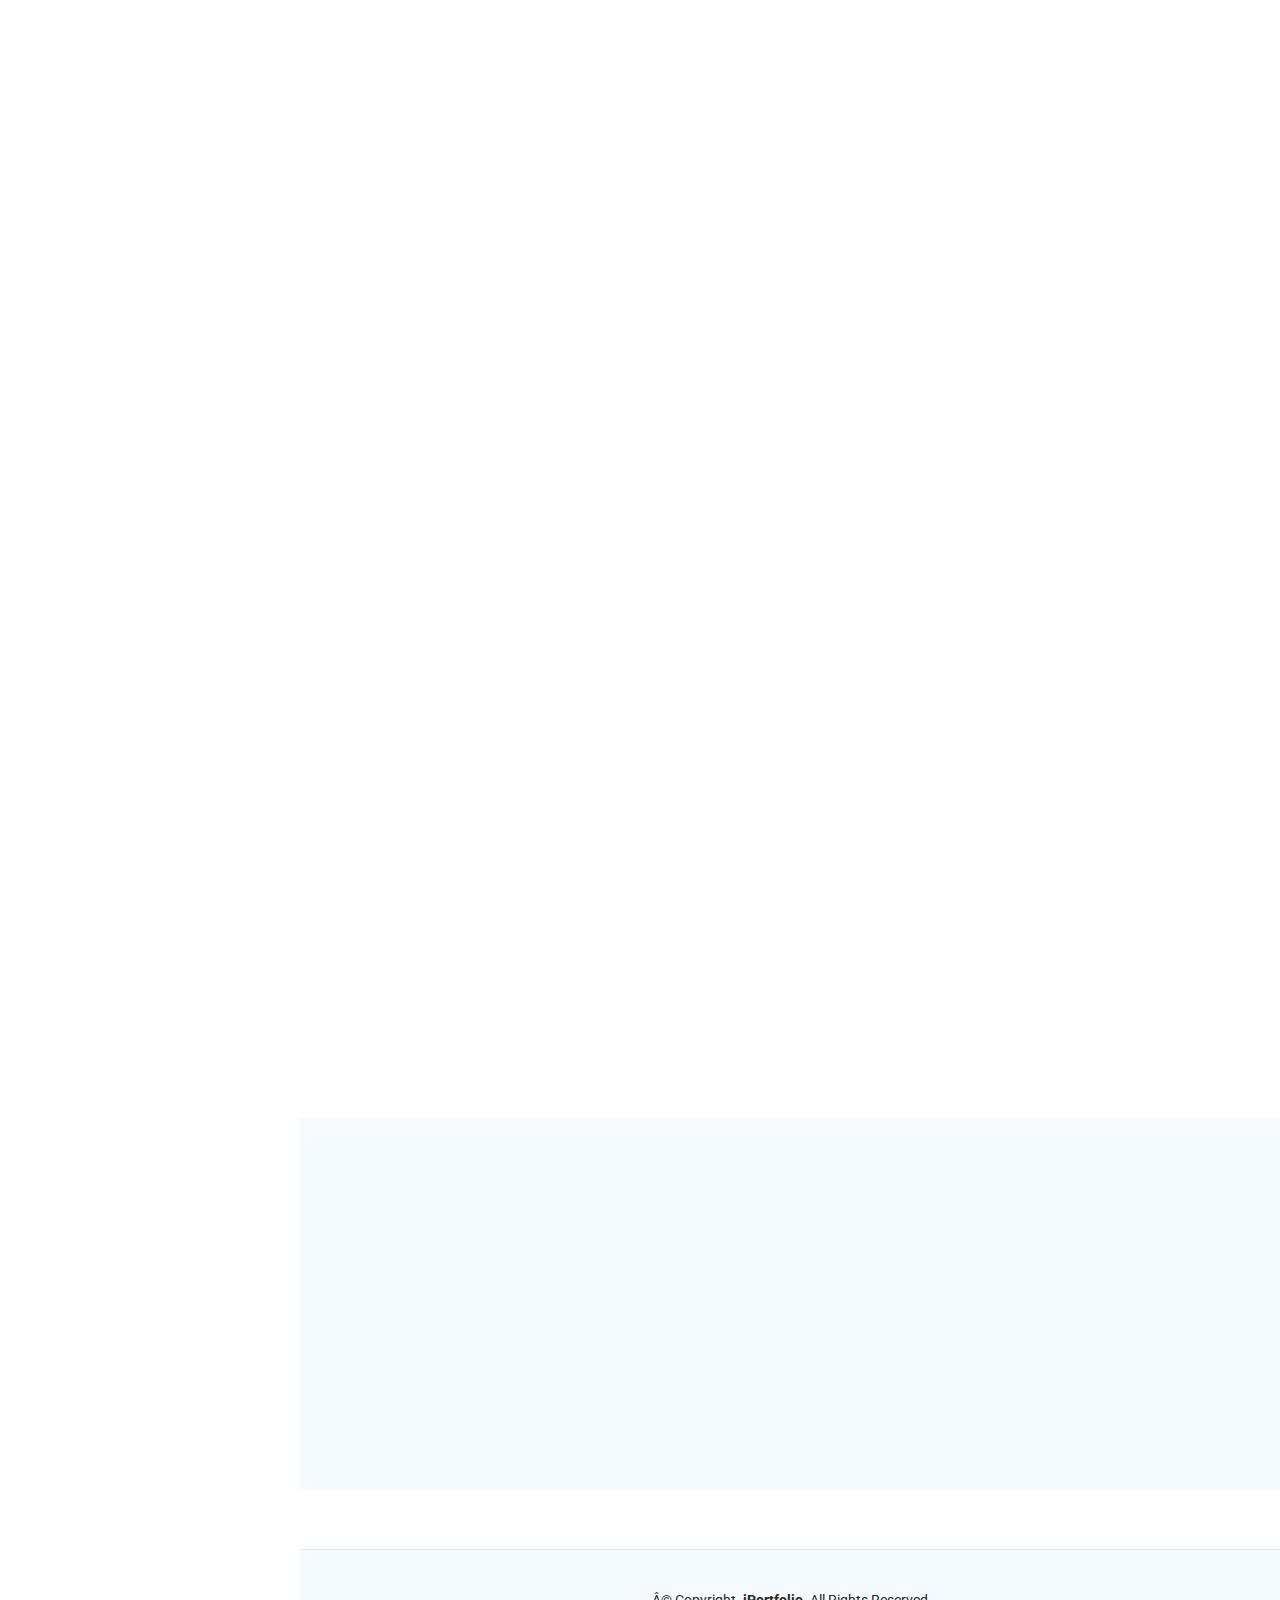
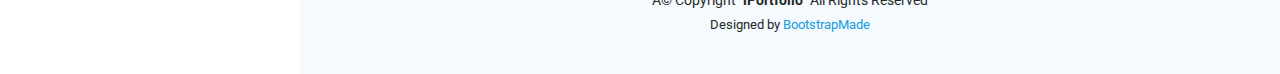
==== commit cb9a0c9a: "update" ====
--- a/index.html
+++ b/index.html
@@ -108,7 +108,7 @@
             <img src="assets/img/my-profile-img.jpg" class="img-fluid" alt="">
           </div>
           <div class="col-lg-8 content">
-            <h2>Aspiring Data Analyst | master’s in management information systems | Certified in Power BI & SQL | Experienced in Business Development & Sales</h2>
+            <h2>Aspiring Data Analyst | master’s in  information systems | Certified in Power BI & SQL | Experienced in Business Development & Sales</h2>
             <p class="fst-italic py-3">
               
             </p>
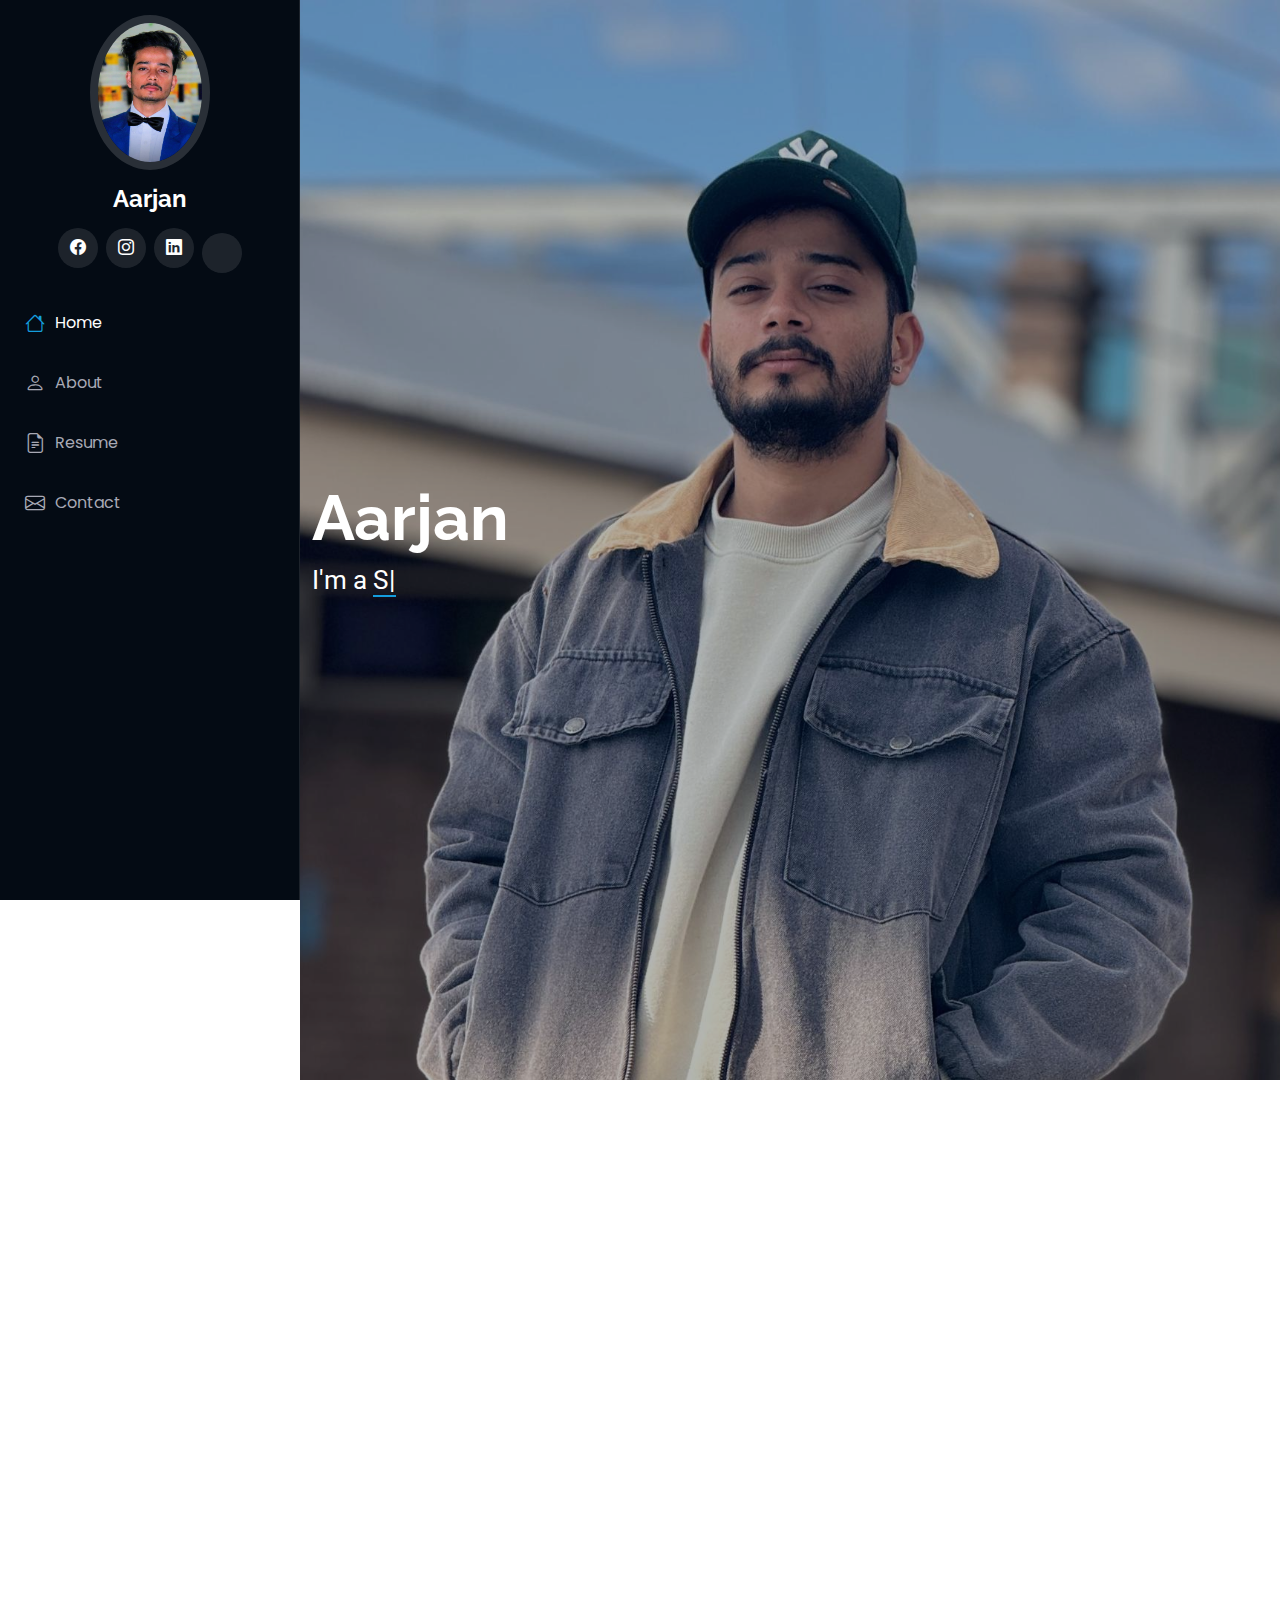
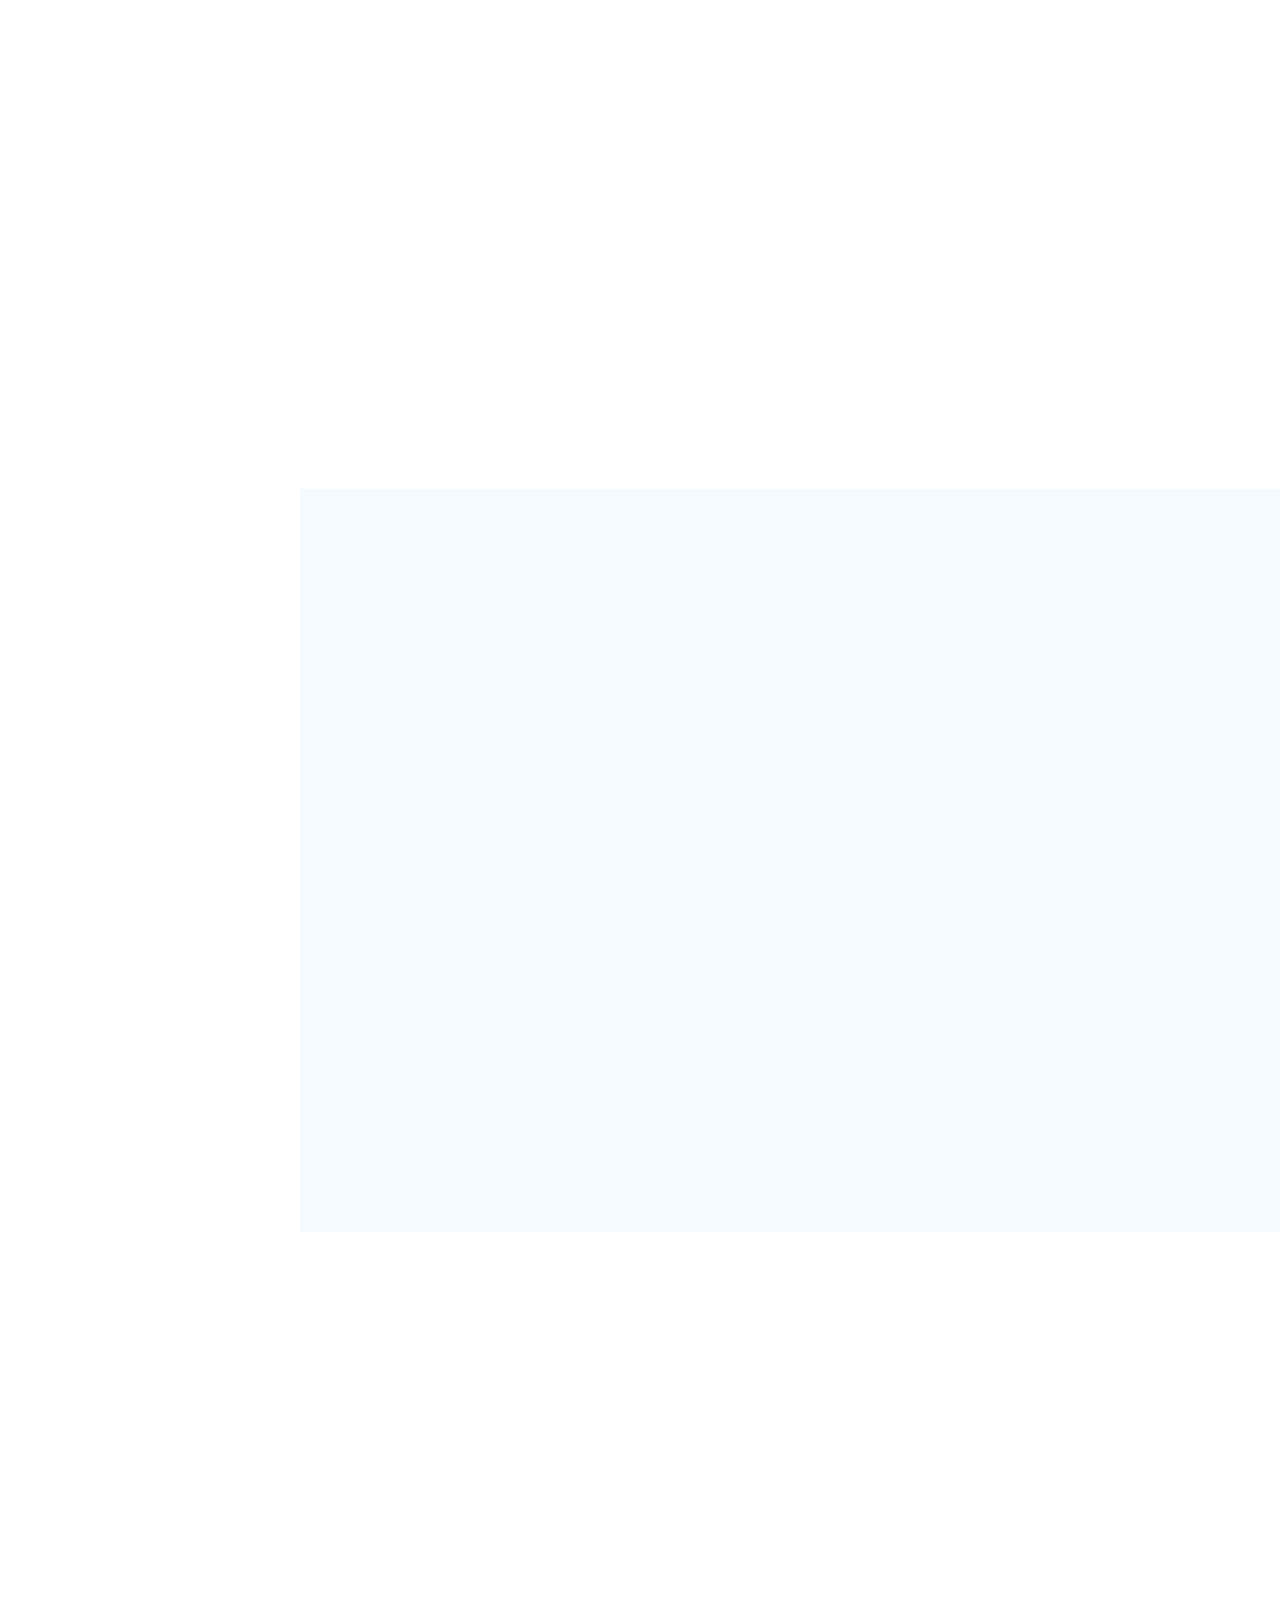
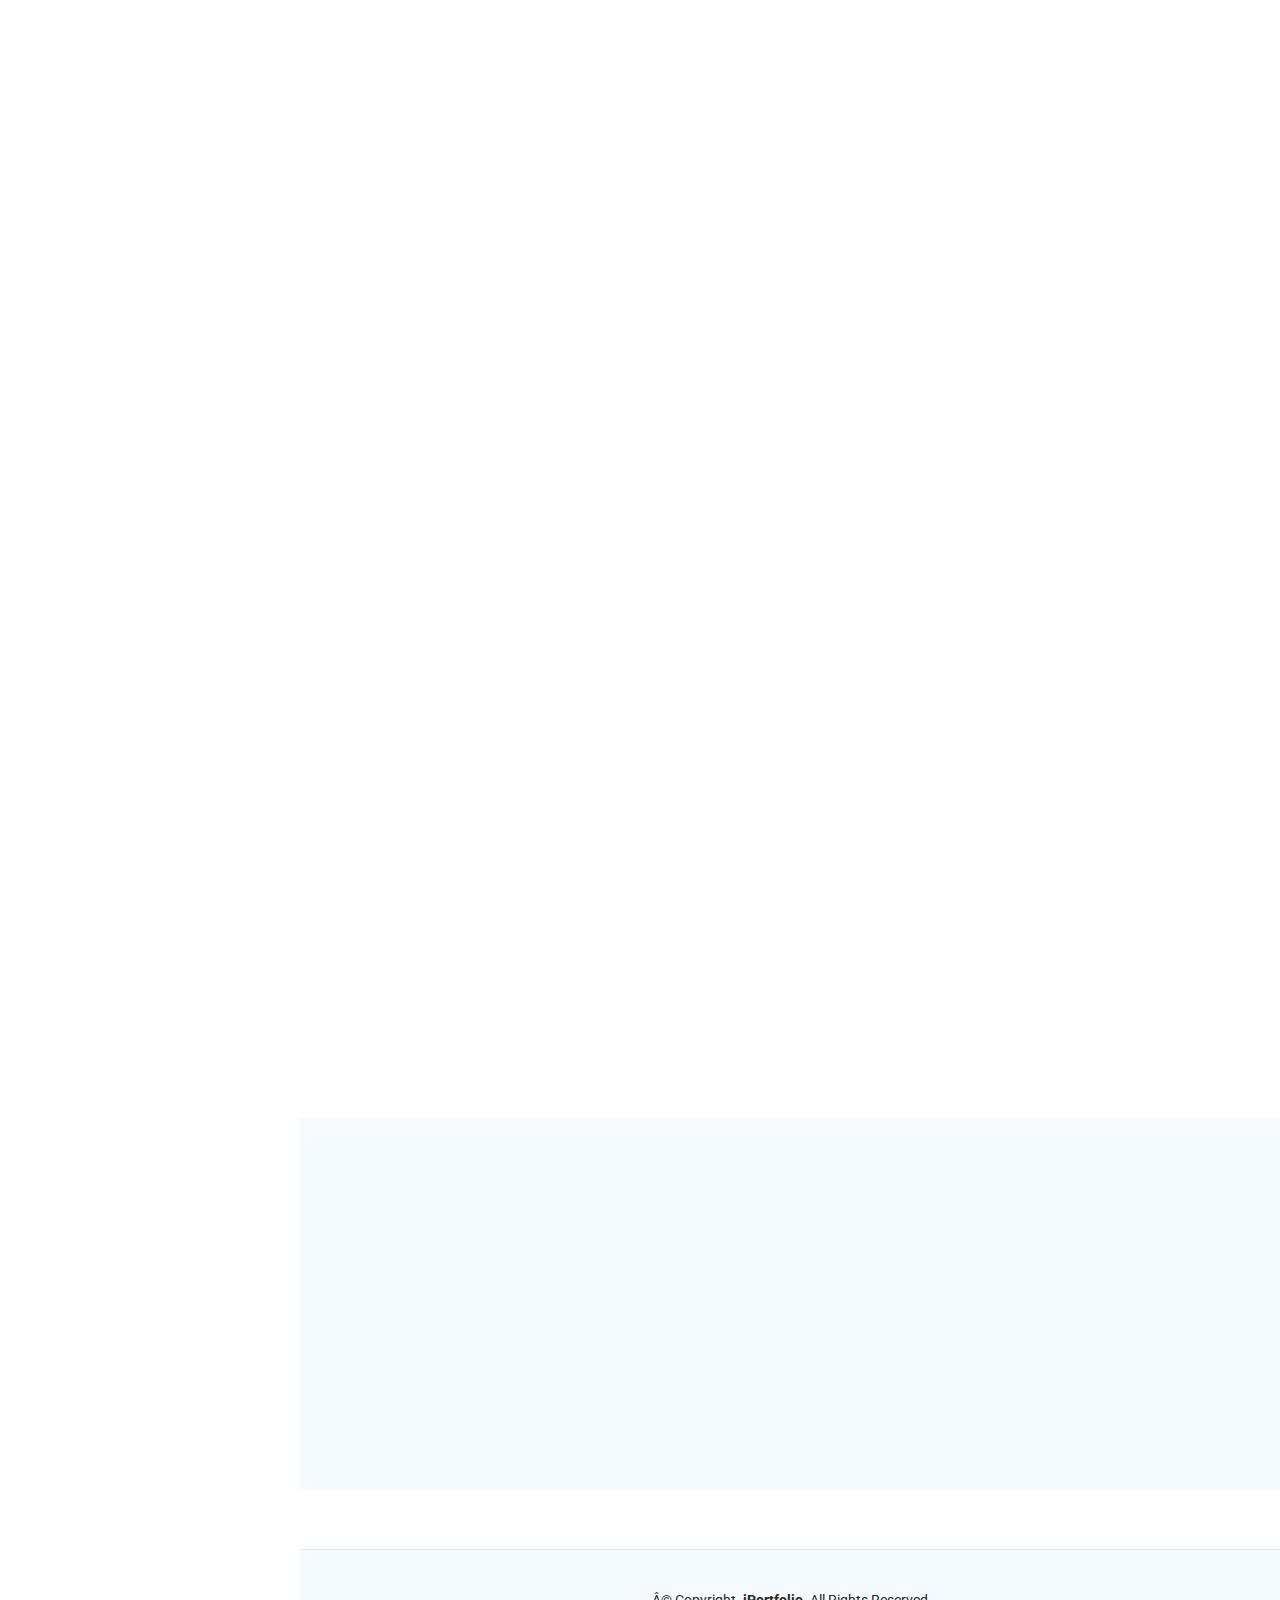
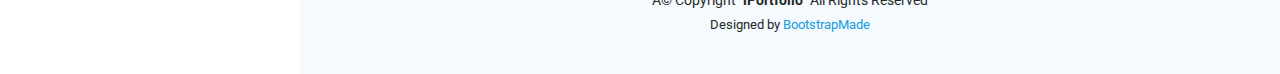
==== commit 707b74ea: "update" ====
--- a/index.html
+++ b/index.html
@@ -49,11 +49,12 @@
     </a>
 
     <div class="social-links text-center">
-      <a href="#" class="twitter"><i class="bi bi-twitter-x"></i></a>
-      <a href="#" class="facebook"><i class="bi bi-facebook"></i></a>
-      <a href="#" class="instagram"><i class="bi bi-instagram"></i></a>
-      <a href="#" class="google-plus"><i class="bi bi-skype"></i></a>
-      <a href="#" class="linkedin"><i class="bi bi-linkedin"></i></a>
+
+      <a href="https://www.facebook.com/aarjan.rock" class="facebook"><i class="bi bi-facebook"></i></a>
+      <a href="https://www.instagram.com/aarjan_tiwari/" class="instagram"><i class="bi bi-instagram"></i></a>
+      <a href="https://www.linkedin.com/in/aarjan-tiwari-4a1232183/" class="linkedin"><i class="bi bi-linkedin"></i></a>
+      <a href="https://github.com/Aarjan-tiwari/Aarjan-tiwari.github.io/blob/main/index.html" class="Github"><i class="bi bi-GitHub"></i></a>
+
     </div>
 
     <nav id="navmenu" class="navmenu">
